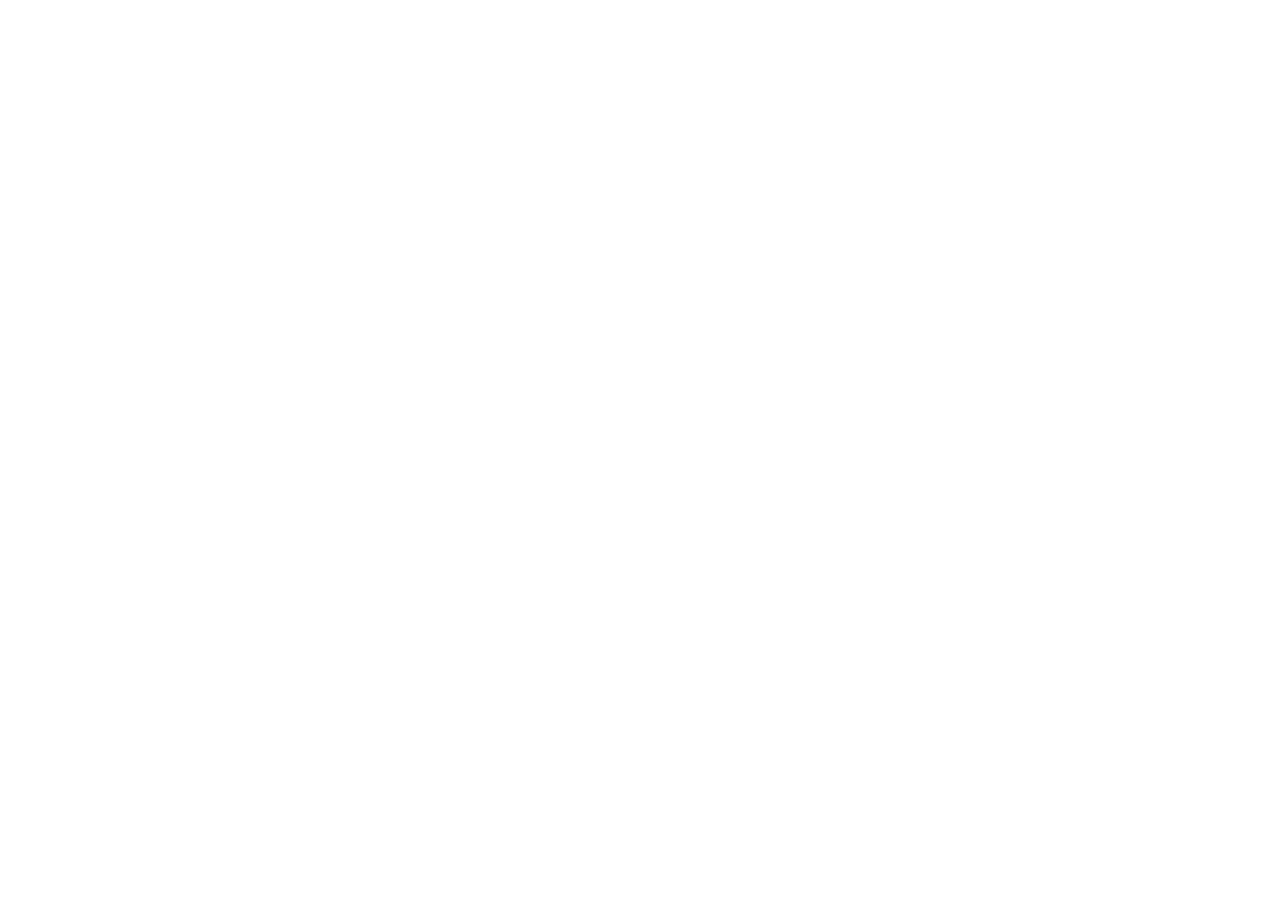
==== index.html @ 7caa2c04 "atualização favicon" ====
<!DOCTYPE html>
<html lang="pt-br">
<head>
    <meta charset="UTF-8">
    <meta name="viewport" content="width=device-width, initial-scale=1.0">
    <title>Document</title>
    <link rel="shortcut icon" href="imagens/favicon.ico" type="image/x-icon">
</head>
<body>
    
</body>
</html>
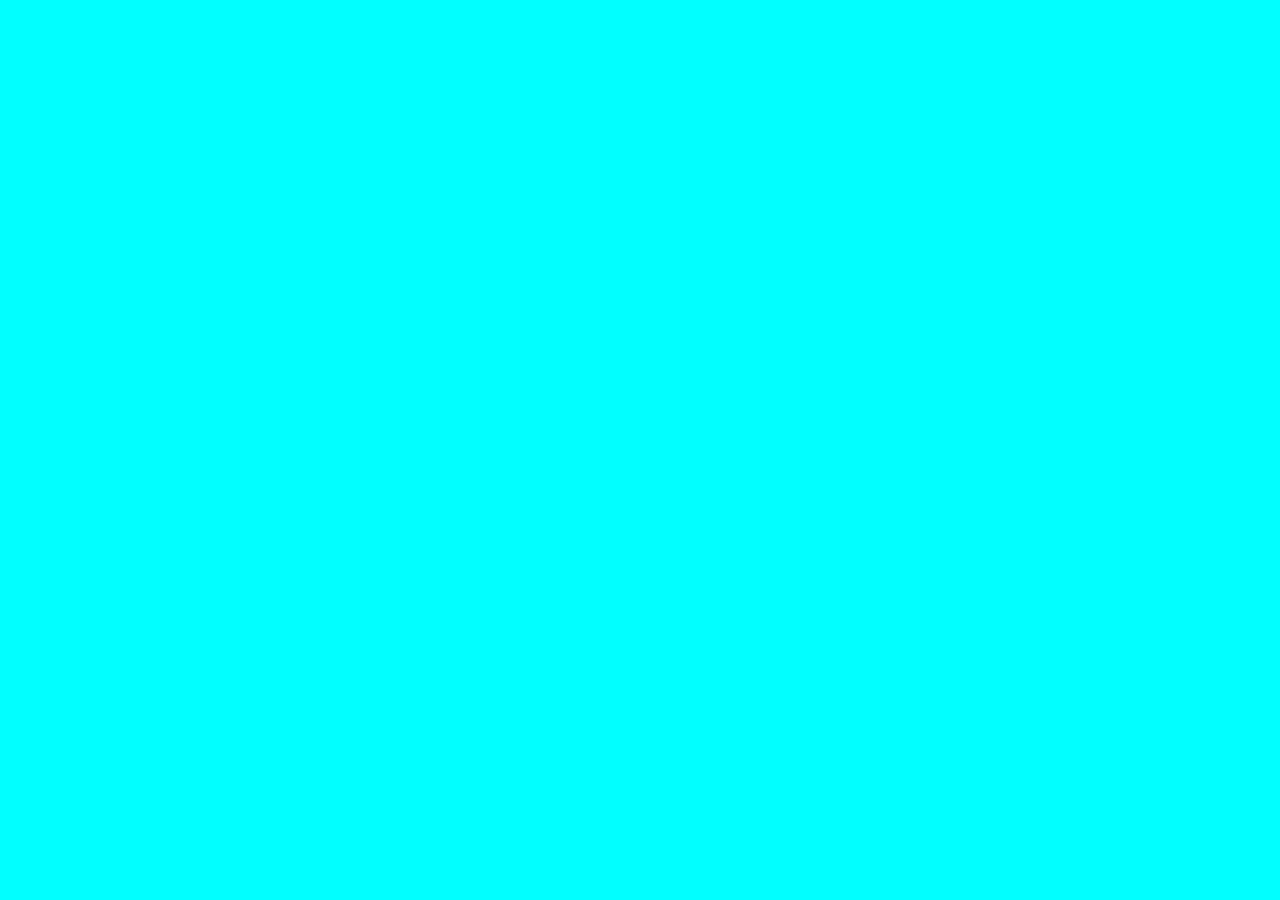
==== commit 5407664b: "ok" ====
--- a/index.html
+++ b/index.html
@@ -3,10 +3,18 @@
 <head>
     <meta charset="UTF-8">
     <meta name="viewport" content="width=device-width, initial-scale=1.0">
-    <title>Document</title>
+    <title>Projeto Redes Sociais
+    </title>
+    <link rel="stylesheet" href="style.css">
     <link rel="shortcut icon" href="imagens/favicon.ico" type="image/x-icon">
 </head>
 <body>
-    
+    <main>
+        <section>
+            <section id="telefone">
+                
+            </section>
+        </section>
+    </main>
 </body>
 </html>--- a/style.css
+++ b/style.css
@@ -0,0 +1,27 @@
+@charset  "utf-8";
+*{
+   margin: 0px;
+   padding: 0px;
+   font-family: Arial, Helvetica, sans-serif;
+}
+html, body{
+    height: 100vh;
+    width: 100vw;
+    background-color: black;
+}
+main{
+    height: 100vh;
+    position: relative;
+    background-color: aqua;
+}
+section#telefone{
+    position: absolute;
+    top:-50%;
+    left:-50%;
+    transform: translate(-50%, -50%);
+
+    height: 500px;
+    width: 500px;
+    background-color: rgb(117, 17, 56);
+    background:url('imagens/frame-iphone.png')no-repeat
+}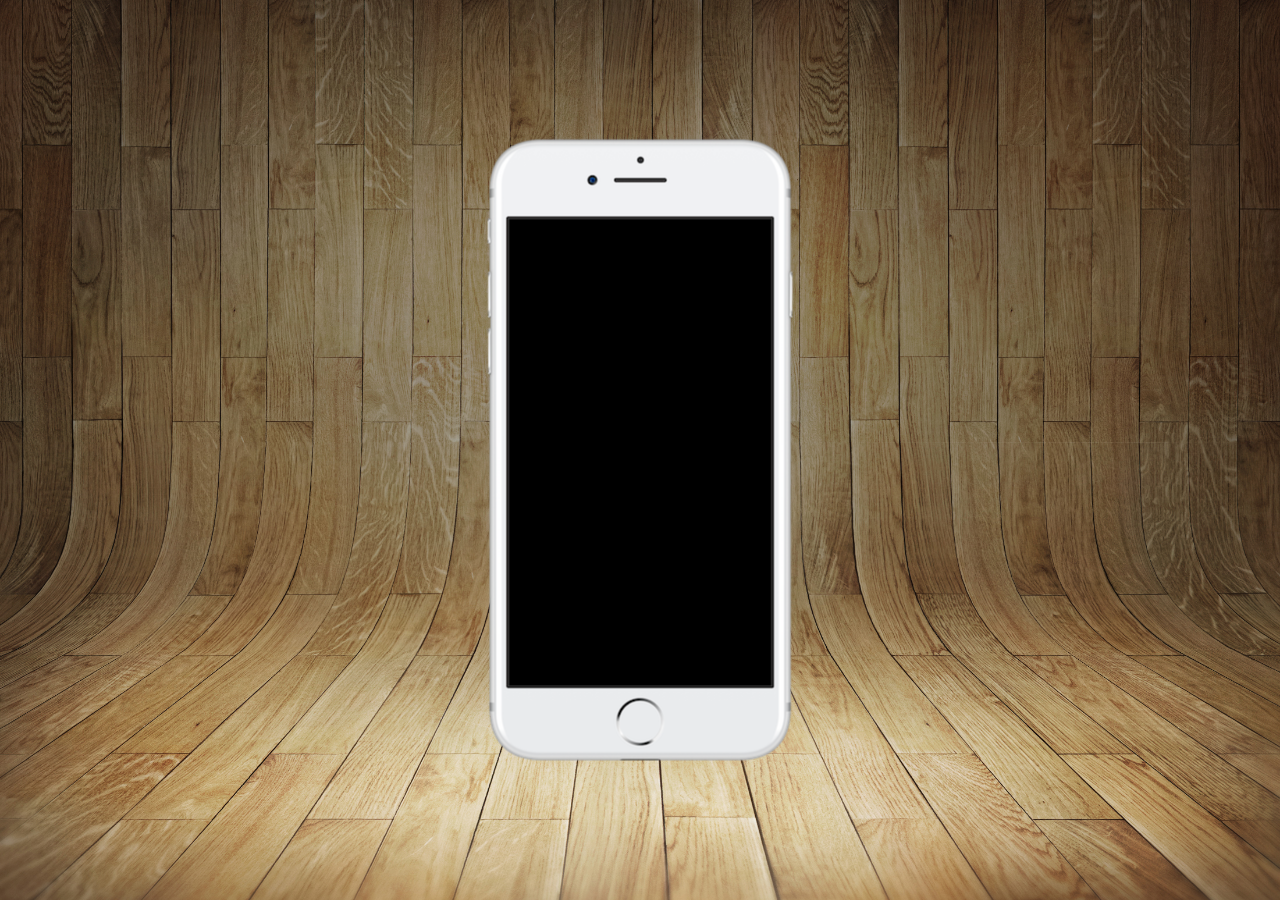
==== commit ea673191: "atualização" ====
--- a/index.html
+++ b/index.html
@@ -10,11 +10,12 @@
 </head>
 <body>
     <main>
-        <section>
-            <section id="telefone">
-                
-            </section>
-        </section>
+       <section id="telefone">
+
+       </section>
+       <section id="redes-sociais">
+
+       </section>
     </main>
 </body>
 </html>--- a/style.css
+++ b/style.css
@@ -12,16 +12,21 @@
 main{
     height: 100vh;
     position: relative;
-    background-color: aqua;
+    
+}
+body{
+    background: url(imagens/fundo-madeira.jpg) no-repeat top center;
+    background-size: cover;
+    background-attachment: fixed;
 }
 section#telefone{
     position: absolute;
-    top:-50%;
-    left:-50%;
+    top:50%;
+    left:50%;
     transform: translate(-50%, -50%);
 
-    height: 500px;
-    width: 500px;
-    background-color: rgb(117, 17, 56);
-    background:url('imagens/frame-iphone.png')no-repeat
+    height: 627px;
+    width: 311px;
+    background: url(imagens/frame-iphone.png) no-repeat;
+    
 }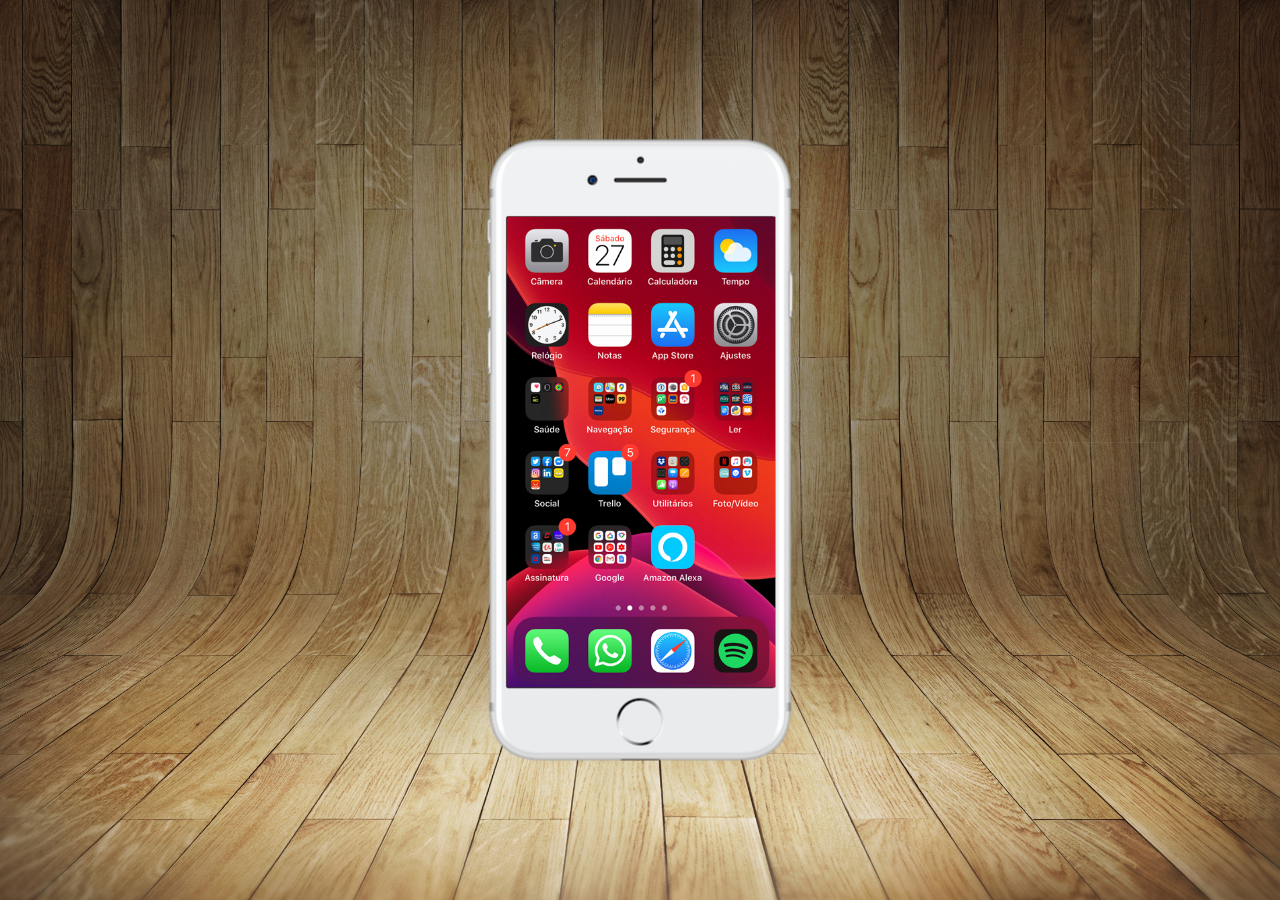
==== commit 3ceb5ec5: "nova atulização" ====
--- a/index.html
+++ b/index.html
@@ -11,7 +11,7 @@
 <body>
     <main>
        <section id="telefone">
-
+          <iframe src="home.html" name="tela"    id="tela" frameborder="0"></iframe>
        </section>
        <section id="redes-sociais">
 
--- a/style.css
+++ b/style.css
@@ -29,4 +29,11 @@
     width: 311px;
     background: url(imagens/frame-iphone.png) no-repeat;
     
+}
+iframe#tela{
+    position: relative;
+    top: 80px;
+    left: 22px;
+    width: 269px;
+    height: 471px;
 }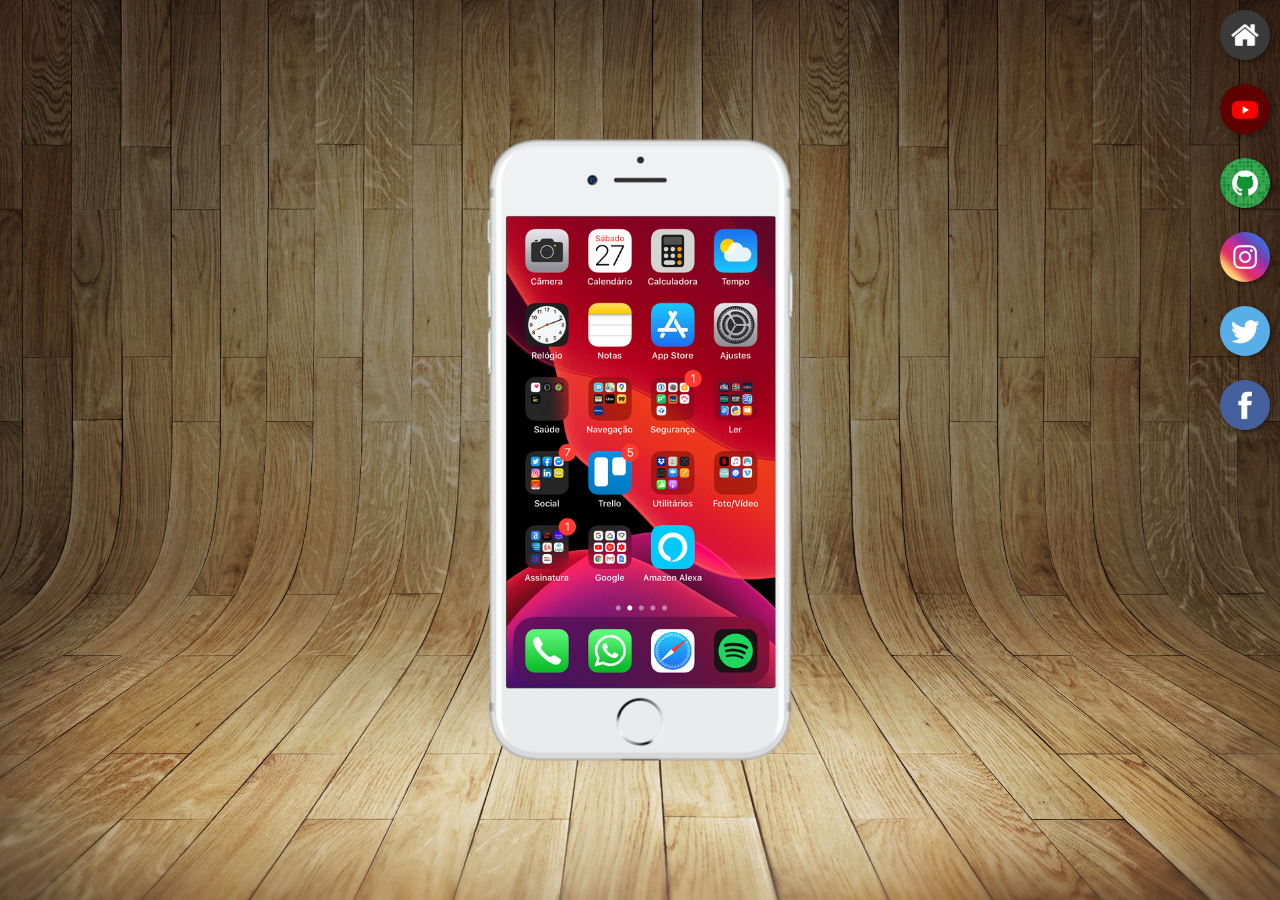
==== commit d9101962: "botões laterais" ====
--- a/index.html
+++ b/index.html
@@ -11,10 +11,23 @@
 <body>
     <main>
        <section id="telefone">
-          <iframe src="home.html" name="tela"    id="tela" frameborder="0"></iframe>
+          <iframe src="home.html" name="tela"    id="tela" frameborder="0">
+            seu navegador não é compativel com isso
+          </iframe>
        </section>
        <section id="redes-sociais">
+          <a href="" target="tela"><img src="imagens/logo-home.jpg" alt="home"></a> <br>
 
+          <a href="" target="tela"><img src="imagens/logo-youtube.jpg" alt="youtube"></a> <br>
+
+          
+          <a href="" target="tela"><img src="imagens/logo-github.jpg" alt="github"></a> <br>
+
+          <a href="" target="tela"><img src="imagens/logo-instagram.jpg" alt="instagram"></a> <br>
+
+          <a href="" target="tela"><img src="imagens/logo-twitter.jpg" alt="twitter"></a> <br>
+
+          <a href="" target="tela"><img src="imagens/logo-facebook.jpg" alt="facebook"></a> <br>
        </section>
     </main>
 </body>
--- a/style.css
+++ b/style.css
@@ -28,6 +28,7 @@
     height: 627px;
     width: 311px;
     background: url(imagens/frame-iphone.png) no-repeat;
+    background-attachment: fixed;
     
 }
 iframe#tela{
@@ -36,4 +37,21 @@
     left: 22px;
     width: 269px;
     height: 471px;
+}
+section#redes-sociais{
+    text-align: right;
+}
+section#redes-sociais img{
+    width: 50px;
+    margin: 10px;
+    border-radius: 50%;
+    box-shadow: 2px 2px 5px rgba(0, 0, 0, 0.400);
+    box-sizing: border-box;
+}
+section#redes-sociais img:hover {
+    border: 2px solid rgba(255, 255, 255, 0.637);
+    transform: translate(-3px -3px);
+    box-shadow: 5px 5px 10px rgba(0, 0, 0, 0.623);
+    transition: transform .3s, border 1s;
+
 }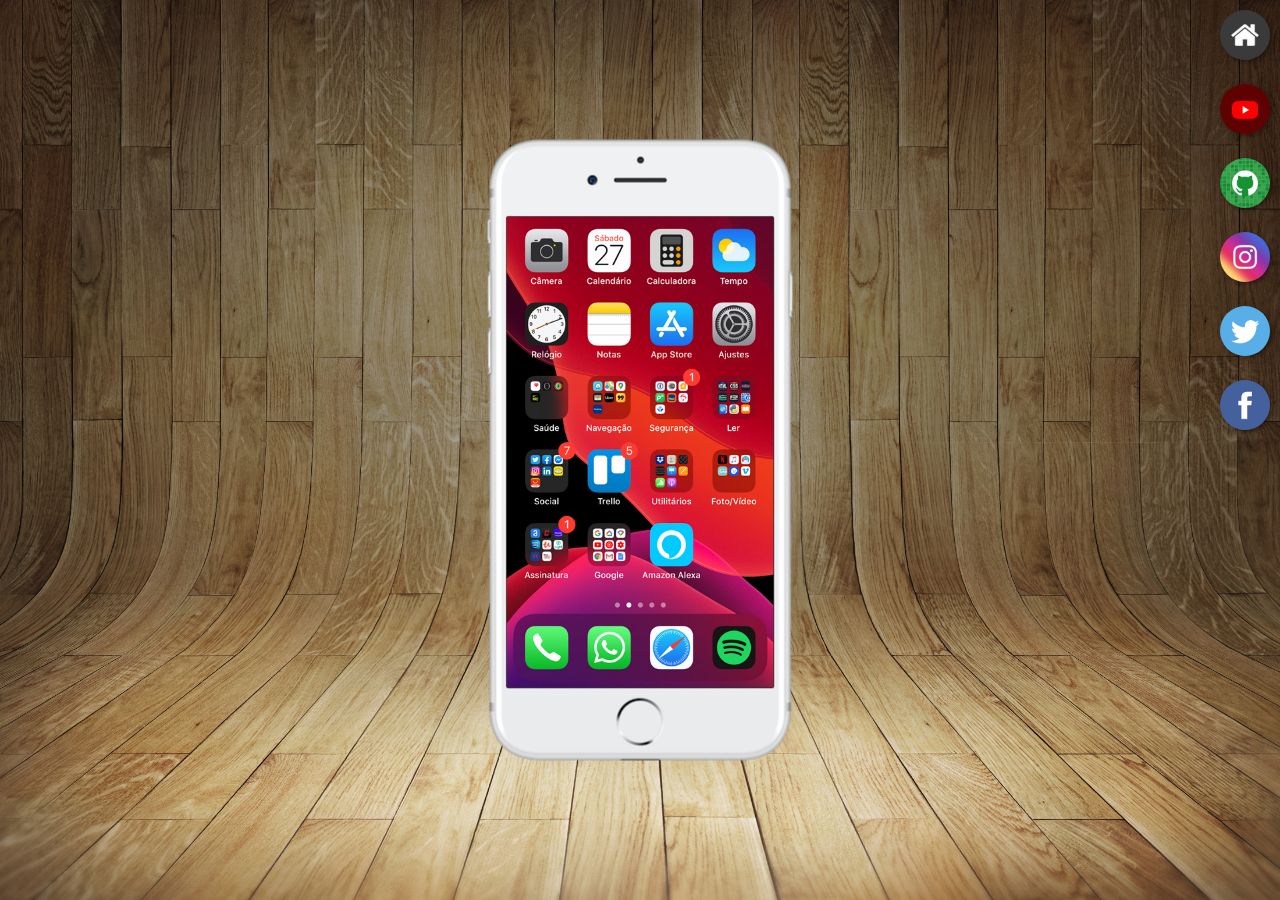
==== commit 4152560c: "atualização telas" ====
--- a/index.html
+++ b/index.html
@@ -16,12 +16,12 @@
           </iframe>
        </section>
        <section id="redes-sociais">
-          <a href="" target="tela"><img src="imagens/logo-home.jpg" alt="home"></a> <br>
+          <a href="home.html" target="tela"><img src="imagens/logo-home.jpg" alt="home"></a> <br>
 
-          <a href="" target="tela"><img src="imagens/logo-youtube.jpg" alt="youtube"></a> <br>
+          <a href="youtube.html" target="tela"><img src="imagens/logo-youtube.jpg" alt="youtube"></a> <br>
 
           
-          <a href="" target="tela"><img src="imagens/logo-github.jpg" alt="github"></a> <br>
+          <a href="github.html" target="tela"><img src="imagens/logo-github.jpg" alt="github"></a> <br>
 
           <a href="" target="tela"><img src="imagens/logo-instagram.jpg" alt="instagram"></a> <br>
 
--- a/style.css
+++ b/style.css
@@ -28,14 +28,14 @@
     height: 627px;
     width: 311px;
     background: url(imagens/frame-iphone.png) no-repeat;
-    background-attachment: fixed;
+   
     
 }
 iframe#tela{
     position: relative;
     top: 80px;
     left: 22px;
-    width: 269px;
+    width: 267px;
     height: 471px;
 }
 section#redes-sociais{
